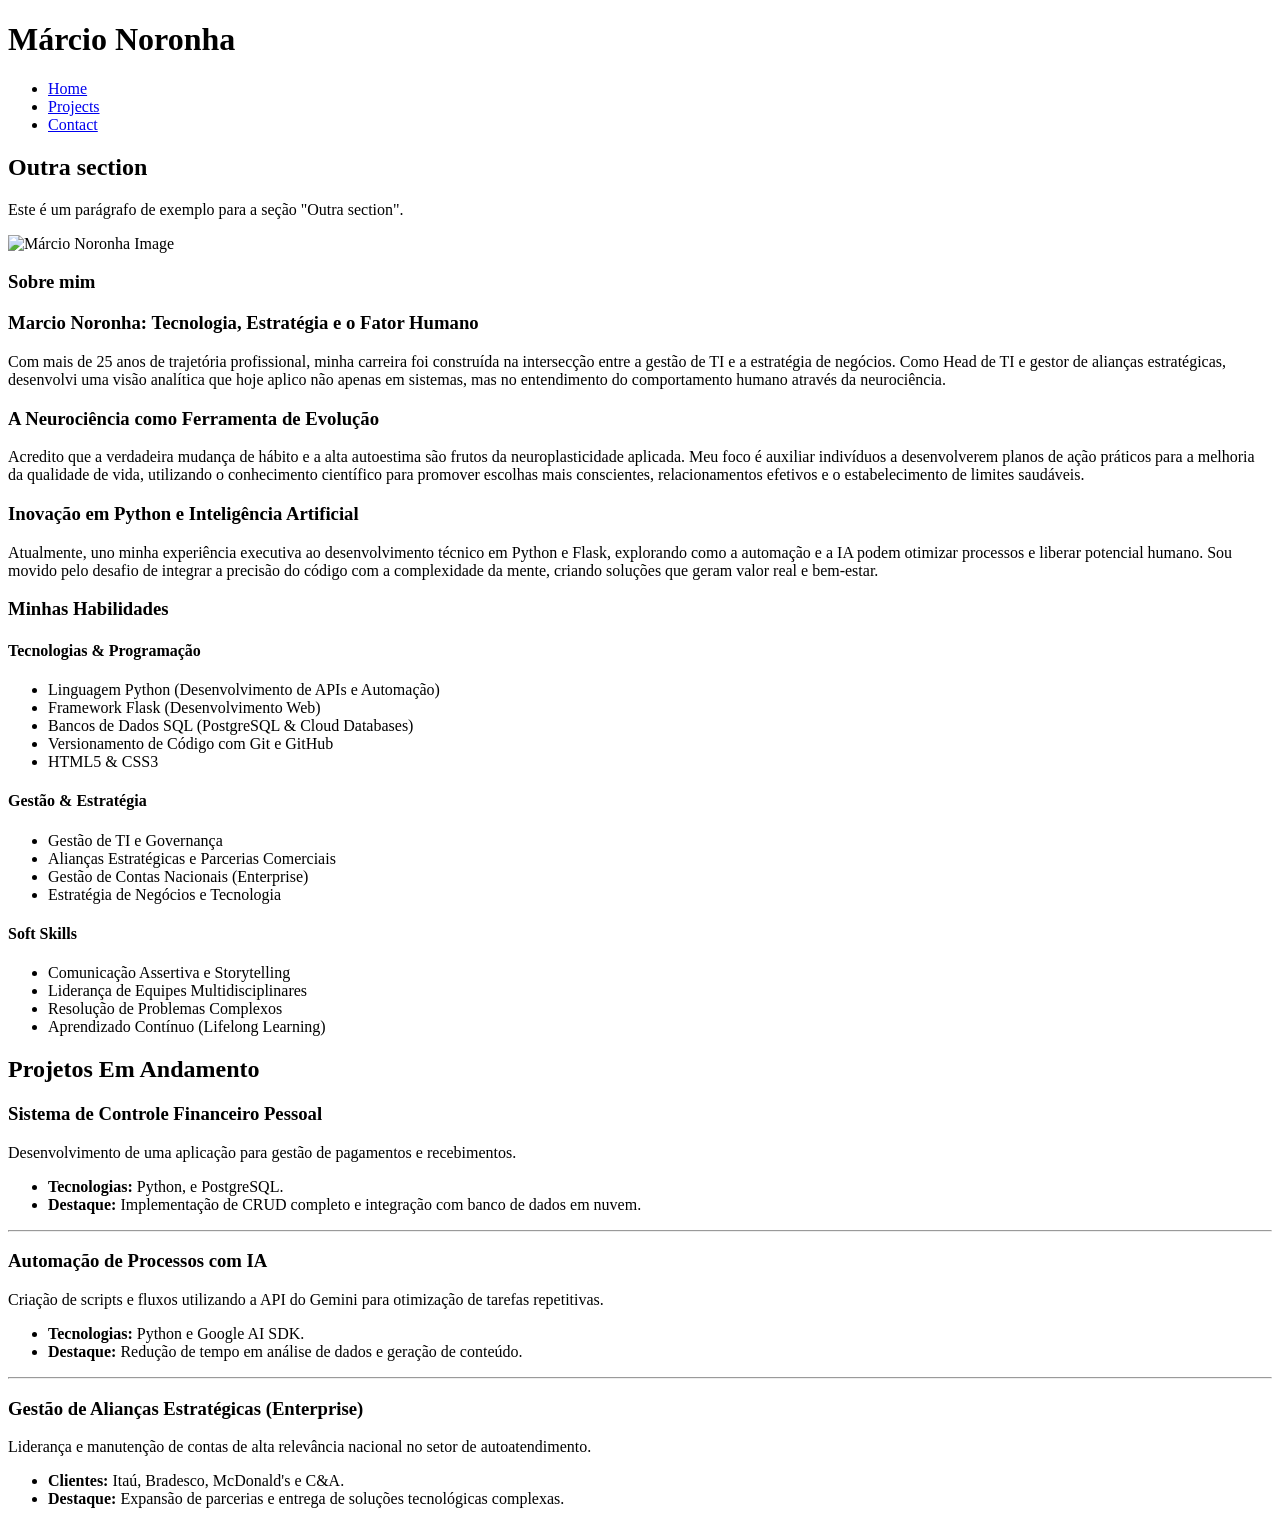
==== index.html @ 4f9aa37b "index.html" ====
<!DOCTYPE html>
<html lang="pt-br">

<head>
    <meta charset="UTF-8">
    <meta name="viewport" content="width=device-width, initial-scale=1.0">
    <title>SCTEC - Software Development</title>
</head>

<body>
    <header>
        <h1>Márcio Noronha</h1>

        <nav>
            <ul>
                <li><a href="index.html">Home</a></li>
                <li><a href="projects.html">Projects</a></li>
                <li><a href="contact.html">Contact</a></li>
            </ul>
        </nav>

        <section>
            <h2>Outra section</h2>
            <p>
                Este é um parágrafo de exemplo para a seção "Outra section".

            </p>
            <img src="https://media.licdn.com/dms/image/v2/D4D03AQHtCNetW_CwDA/profile-displayphoto-scale_200_200/B4DZxcagUIHIAY-/0/1771076980253?e=1773878400&v=beta&t=iMWS9jkhO2aXL5yXaH1ZcBvI-hkt50dtRXmTgYYBams"
                alt="Márcio Noronha Image">

            <article>
                <h3>Sobre mim</h3>
                <h3>Marcio Noronha: Tecnologia, Estratégia e o Fator Humano</h3>
                <p>
                    Com mais de 25 anos de trajetória profissional, minha carreira foi construída na intersecção entre a
                    gestão de TI e a estratégia de negócios. Como Head de TI e gestor de alianças estratégicas,
                    desenvolvi uma visão analítica que hoje aplico não apenas em sistemas, mas no entendimento do
                    comportamento humano através da neurociência.
                </p>

                <h3>A Neurociência como Ferramenta de Evolução</h3>
                <p>
                    Acredito que a verdadeira mudança de hábito e a alta autoestima são frutos da neuroplasticidade
                    aplicada. Meu foco é auxiliar indivíduos a desenvolverem planos de ação práticos para a melhoria da
                    qualidade de vida, utilizando o conhecimento científico para promover escolhas mais conscientes,
                    relacionamentos efetivos e o estabelecimento de limites saudáveis.
                </p>

                <h3>Inovação em Python e Inteligência Artificial</h3>
                <p>
                    Atualmente, uno minha experiência executiva ao desenvolvimento técnico em Python e Flask, explorando
                    como a automação e a IA podem otimizar processos e liberar potencial humano. Sou movido pelo desafio
                    de integrar a precisão do código com a complexidade da mente, criando soluções que geram valor real
                    e bem-estar.
                </p>

                <aside>
                    <h3>Minhas Habilidades</h3>

                    <h4>Tecnologias & Programação</h4>
                    <ul>
                        <li>Linguagem Python (Desenvolvimento de APIs e Automação)</li>
                        <li>Framework Flask (Desenvolvimento Web)</li>
                        <li>Bancos de Dados SQL (PostgreSQL & Cloud Databases)</li>
                        <li>Versionamento de Código com Git e GitHub</li>
                        <li>HTML5 & CSS3</li>
                    </ul>

                    <h4>Gestão & Estratégia</h4>
                    <ul>
                        <li>Gestão de TI e Governança</li>
                        <li>Alianças Estratégicas e Parcerias Comerciais</li>
                        <li>Gestão de Contas Nacionais (Enterprise)</li>
                        <li>Estratégia de Negócios e Tecnologia</li>
                    </ul>

                    <h4>Soft Skills</h4>
                    <ul>
                        <li>Comunicação Assertiva e Storytelling</li>
                        <li>Liderança de Equipes Multidisciplinares</li>
                        <li>Resolução de Problemas Complexos</li>
                        <li>Aprendizado Contínuo (Lifelong Learning)</li>
                    </ul>
                </aside>
            </article>
        </section>

        <section id="projetos">
            <h2>Projetos Em Andamento</h2>

            <article>
                <h3>Sistema de Controle Financeiro Pessoal</h3>
                <p>Desenvolvimento de uma aplicação para gestão de pagamentos e recebimentos.</p>
                <ul>
                    <li><strong>Tecnologias:</strong> Python,  e PostgreSQL.</li>
                    <li><strong>Destaque:</strong> Implementação de CRUD completo e integração com banco de dados em
                        nuvem.</li>
                </ul>
            </article>

            <hr>

            <article>
                <h3>Automação de Processos com IA</h3>
                <p>Criação de scripts e fluxos utilizando a API do Gemini para otimização de tarefas repetitivas.</p>
                <ul>
                    <li><strong>Tecnologias:</strong> Python e Google AI SDK.</li>
                    <li><strong>Destaque:</strong> Redução de tempo em análise de dados e geração de conteúdo.</li>
                </ul>
            </article>

            <hr>

            <article>
                <h3>Gestão de Alianças Estratégicas (Enterprise)</h3>
                <p>Liderança e manutenção de contas de alta relevância nacional no setor de autoatendimento.</p>
                <ul>
                    <li><strong>Clientes:</strong> Itaú, Bradesco, McDonald's e C&A.</li>
                    <li><strong>Destaque:</strong> Expansão de parcerias e entrega de soluções tecnológicas complexas.
                    </li>
                </ul>
            </article>
        </section>

    </header>
</body>

</html>
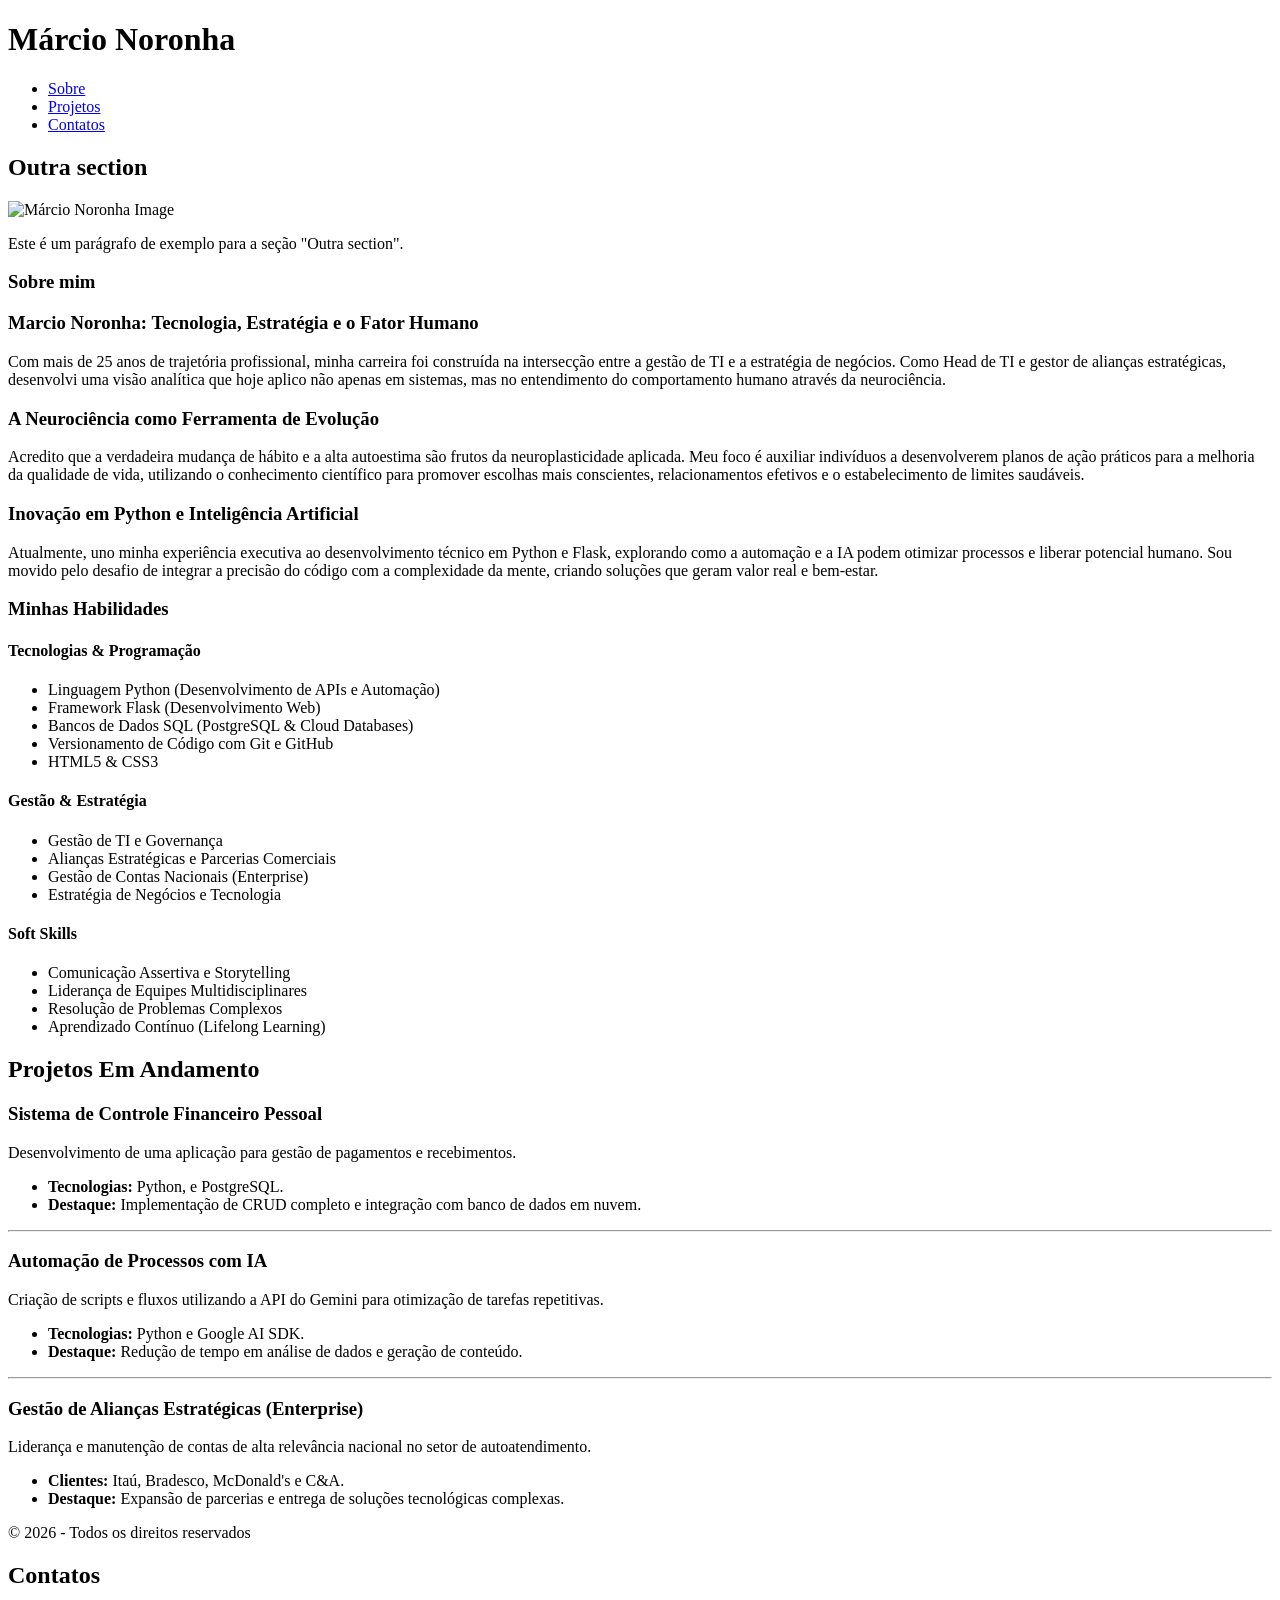
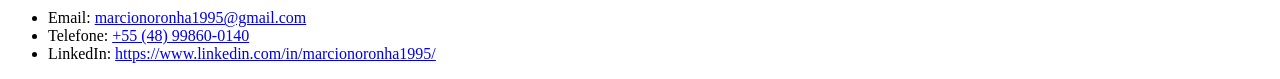
==== commit 95d9b3b2: "site" ====
--- a/index.html
+++ b/index.html
@@ -13,22 +13,23 @@
 
         <nav>
             <ul>
-                <li><a href="index.html">Home</a></li>
-                <li><a href="projects.html">Projects</a></li>
-                <li><a href="contact.html">Contact</a></li>
+                <li><a href="#sobre">Sobre</a></li>
+                <li><a href="#projetos">Projetos</a></li>
+                <li><a href="#contato">Contatos</a></li>
             </ul>
         </nav>
 
         <section>
             <h2>Outra section</h2>
-            <p>
+
+            <img src="https://media.licdn.com/dms/image/v2/D4D03AQHtCNetW_CwDA/profile-displayphoto-scale_200_200/B4DZxcagUIHIAY-/0/1771076980253?e=1773878400&v=beta&t=iMWS9jkhO2aXL5yXaH1ZcBvI-hkt50dtRXmTgYYBams"
+                alt="Márcio Noronha Image">
+                            <p>
                 Este é um parágrafo de exemplo para a seção "Outra section".
 
             </p>
-            <img src="https://media.licdn.com/dms/image/v2/D4D03AQHtCNetW_CwDA/profile-displayphoto-scale_200_200/B4DZxcagUIHIAY-/0/1771076980253?e=1773878400&v=beta&t=iMWS9jkhO2aXL5yXaH1ZcBvI-hkt50dtRXmTgYYBams"
-                alt="Márcio Noronha Image">
 
-            <article>
+            <article id="sobre">
                 <h3>Sobre mim</h3>
                 <h3>Marcio Noronha: Tecnologia, Estratégia e o Fator Humano</h3>
                 <p>
@@ -122,6 +123,22 @@
             </article>
         </section>
 
+
+        <footer id="contato">
+            <p>&copy; 2026 - Todos os direitos reservados</p>
+
+            <h2>Contatos</h2>
+            <ul>
+                <li>Email: <a href="mailto:marcionoronha1995@gmail.com">marcionoronha1995@gmail.com</a></li>
+                <li>Telefone: <a href="tel:+5548998600140">+55 (48)     99860-0140</a></li>
+                <li>LinkedIn: <a href="https://www.linkedin.com/in/marcionoronha1995">https://www.linkedin.com/in/marcionoronha1995/</a></li>
+            </ul>
+
+
+
+
+        </footer>
+
     </header>
 </body>
 
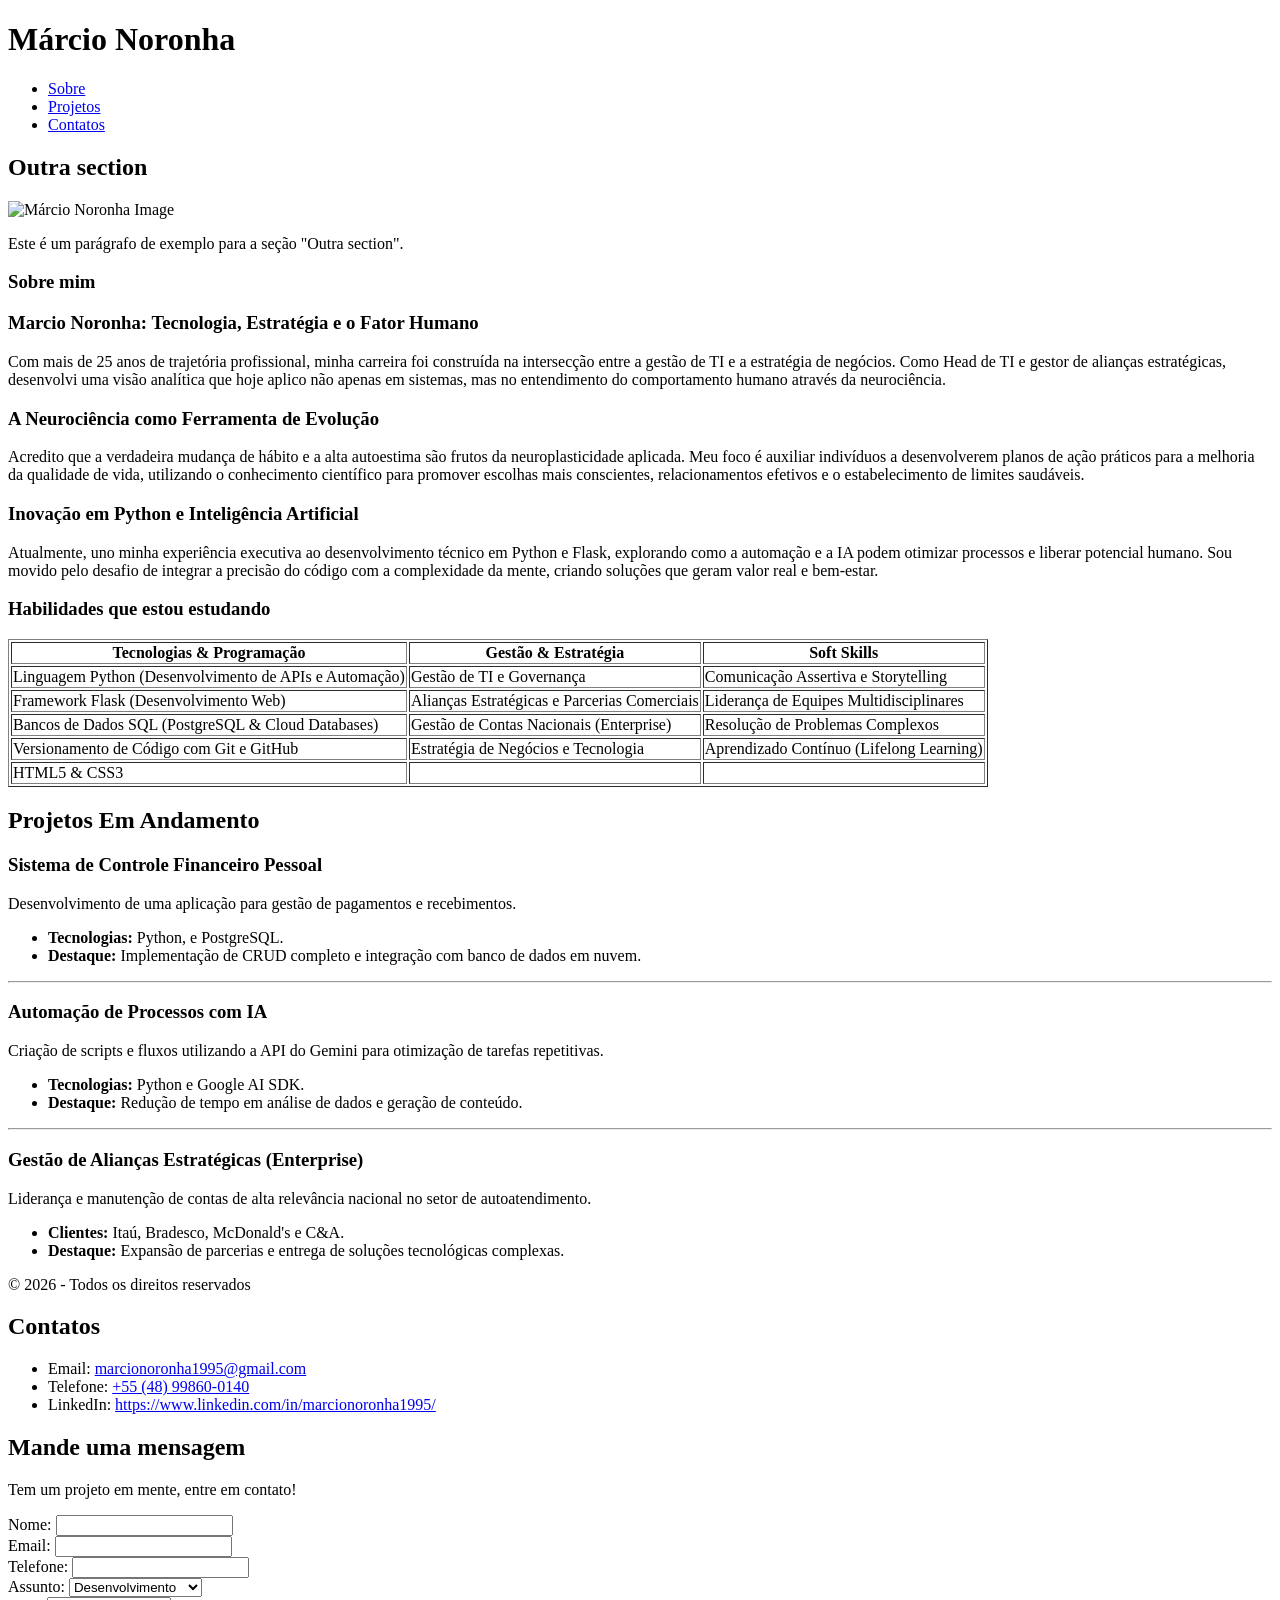
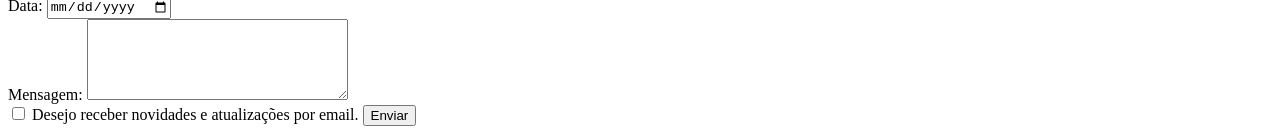
==== commit aaa59bd2: "alteracoes" ====
--- a/index.html
+++ b/index.html
@@ -24,7 +24,7 @@
 
             <img src="https://media.licdn.com/dms/image/v2/D4D03AQHtCNetW_CwDA/profile-displayphoto-scale_200_200/B4DZxcagUIHIAY-/0/1771076980253?e=1773878400&v=beta&t=iMWS9jkhO2aXL5yXaH1ZcBvI-hkt50dtRXmTgYYBams"
                 alt="Márcio Noronha Image">
-                            <p>
+            <p>
                 Este é um parágrafo de exemplo para a seção "Outra section".
 
             </p>
@@ -56,32 +56,44 @@
                 </p>
 
                 <aside>
-                    <h3>Minhas Habilidades</h3>
-
-                    <h4>Tecnologias & Programação</h4>
-                    <ul>
-                        <li>Linguagem Python (Desenvolvimento de APIs e Automação)</li>
-                        <li>Framework Flask (Desenvolvimento Web)</li>
-                        <li>Bancos de Dados SQL (PostgreSQL & Cloud Databases)</li>
-                        <li>Versionamento de Código com Git e GitHub</li>
-                        <li>HTML5 & CSS3</li>
-                    </ul>
-
-                    <h4>Gestão & Estratégia</h4>
-                    <ul>
-                        <li>Gestão de TI e Governança</li>
-                        <li>Alianças Estratégicas e Parcerias Comerciais</li>
-                        <li>Gestão de Contas Nacionais (Enterprise)</li>
-                        <li>Estratégia de Negócios e Tecnologia</li>
-                    </ul>
-
-                    <h4>Soft Skills</h4>
-                    <ul>
-                        <li>Comunicação Assertiva e Storytelling</li>
-                        <li>Liderança de Equipes Multidisciplinares</li>
-                        <li>Resolução de Problemas Complexos</li>
-                        <li>Aprendizado Contínuo (Lifelong Learning)</li>
-                    </ul>
+                    <h3>Habilidades que estou estudando</h3>
+
+                    <table border="1">
+                        <thead>
+                            <tr>
+                                <th>Tecnologias & Programação</th>
+                                <th>Gestão & Estratégia</th>
+                                <th>Soft Skills</th>
+                            </tr>
+                        </thead>
+                        <tbody>
+                            <tr>
+                                <td>Linguagem Python (Desenvolvimento de APIs e Automação)</td>
+                                <td>Gestão de TI e Governança</td>
+                                <td>Comunicação Assertiva e Storytelling</td>
+                            </tr>
+                            <tr>
+                                <td>Framework Flask (Desenvolvimento Web)</td>
+                                <td>Alianças Estratégicas e Parcerias Comerciais</td>
+                                <td>Liderança de Equipes Multidisciplinares</td>
+                            </tr>
+                            <tr>
+                                <td>Bancos de Dados SQL (PostgreSQL & Cloud Databases)</td>
+                                <td>Gestão de Contas Nacionais (Enterprise)</td>
+                                <td>Resolução de Problemas Complexos</td>
+                            </tr>
+                            <tr>
+                                <td>Versionamento de Código com Git e GitHub</td>
+                                <td>Estratégia de Negócios e Tecnologia</td>
+                                <td>Aprendizado Contínuo (Lifelong Learning)</td>
+                            </tr>
+                            <tr>
+                                <td>HTML5 & CSS3</td>
+                                <td></td>
+                                <td></td>
+                            </tr>
+                        </tbody>
+                    </table>
                 </aside>
             </article>
         </section>
@@ -93,7 +105,7 @@
                 <h3>Sistema de Controle Financeiro Pessoal</h3>
                 <p>Desenvolvimento de uma aplicação para gestão de pagamentos e recebimentos.</p>
                 <ul>
-                    <li><strong>Tecnologias:</strong> Python,  e PostgreSQL.</li>
+                    <li><strong>Tecnologias:</strong> Python, e PostgreSQL.</li>
                     <li><strong>Destaque:</strong> Implementação de CRUD completo e integração com banco de dados em
                         nuvem.</li>
                 </ul>
@@ -128,13 +140,61 @@
             <p>&copy; 2026 - Todos os direitos reservados</p>
 
             <h2>Contatos</h2>
+
+
+
             <ul>
                 <li>Email: <a href="mailto:marcionoronha1995@gmail.com">marcionoronha1995@gmail.com</a></li>
-                <li>Telefone: <a href="tel:+5548998600140">+55 (48)     99860-0140</a></li>
-                <li>LinkedIn: <a href="https://www.linkedin.com/in/marcionoronha1995">https://www.linkedin.com/in/marcionoronha1995/</a></li>
+                <li>Telefone: <a href="tel:+5548998600140">+55 (48) 99860-0140</a></li>
+                <li>LinkedIn: <a
+                        href="https://www.linkedin.com/in/marcionoronha1995">https://www.linkedin.com/in/marcionoronha1995/</a>
+                </li>
             </ul>
 
-
+            <h2>Mande uma mensagem</h2>
+<p>Tem um projeto em mente, entre em contato!</p>
+
+            <form action="#" method="post">
+                <div>
+
+                </div>
+                <div>
+                    <label for="nome">Nome:</label>
+                    <input type="text" id="nome" name="user_name" required>
+                </div>
+                <div>
+                    <label for="email">Email:</label>
+                    <input type="email" id="email" name="user_email" required>
+                </div>
+                <div>
+                    <label for="telefone">Telefone:</label>
+                    <input type="tel" id="telefone" name="user_phone">
+                </div>
+                <div>
+                    <label for="assunto">Assunto:</label>
+                    <select id="assunto" name="assunto">
+                        <option value="desenvolvimento">Desenvolvimento</option>
+                        <option value="duvida_tecnica">Dúvida Técnica</option>
+                        <option value="orcamento">Orçamento</option>
+                        <option value="retornar_contato">Retornar o contato</option>
+                    </select>
+                </div>
+                <div>
+                    <label for="data">Data:</label>
+                    <input type="date" id="data" name="data">
+                </div>
+                <div>
+                    <label for="mensagem">Mensagem:</label>
+                    <textarea id="mensagem" name="user_message" cols="30" rows="5" required></textarea>
+                </div>
+
+                <input type="checkbox" name="inscricao" id="inscricao">
+                <label for="inscricao">Desejo receber novidades e atualizações por email.</label>
+
+                <button type="submit">Enviar</button>
+                
+
+            </form>
 
 
         </footer>
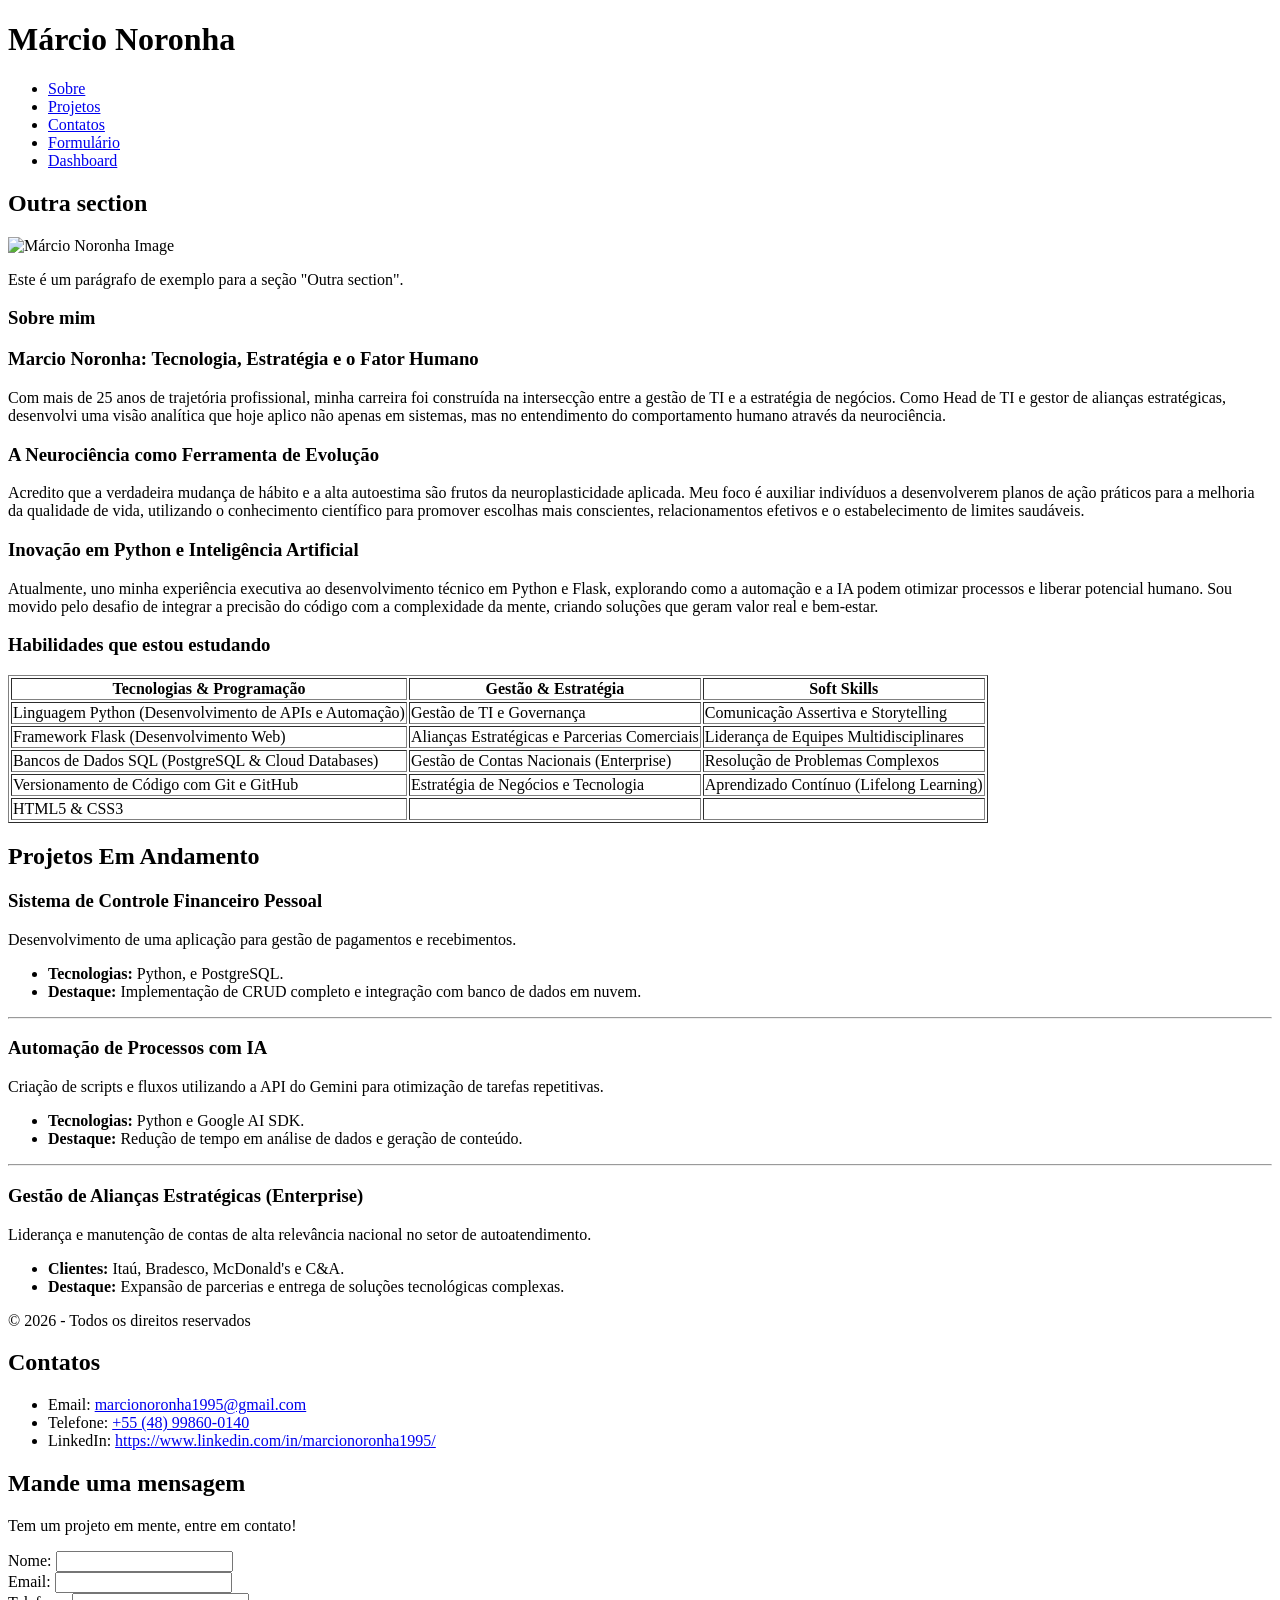
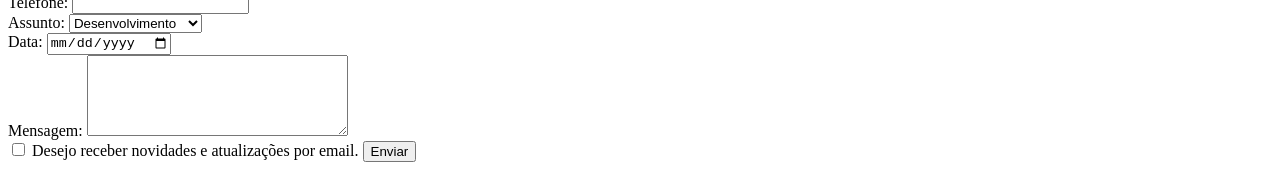
==== commit e506b4d7: "página formulário criada" ====
--- a/index.html
+++ b/index.html
@@ -16,6 +16,8 @@
                 <li><a href="#sobre">Sobre</a></li>
                 <li><a href="#projetos">Projetos</a></li>
                 <li><a href="#contato">Contatos</a></li>
+                <li><a href="formulario_geral.html">Formulário</a></li>
+                <li><a href="dashboard.html">Dashboard</a></li>
             </ul>
         </nav>
 
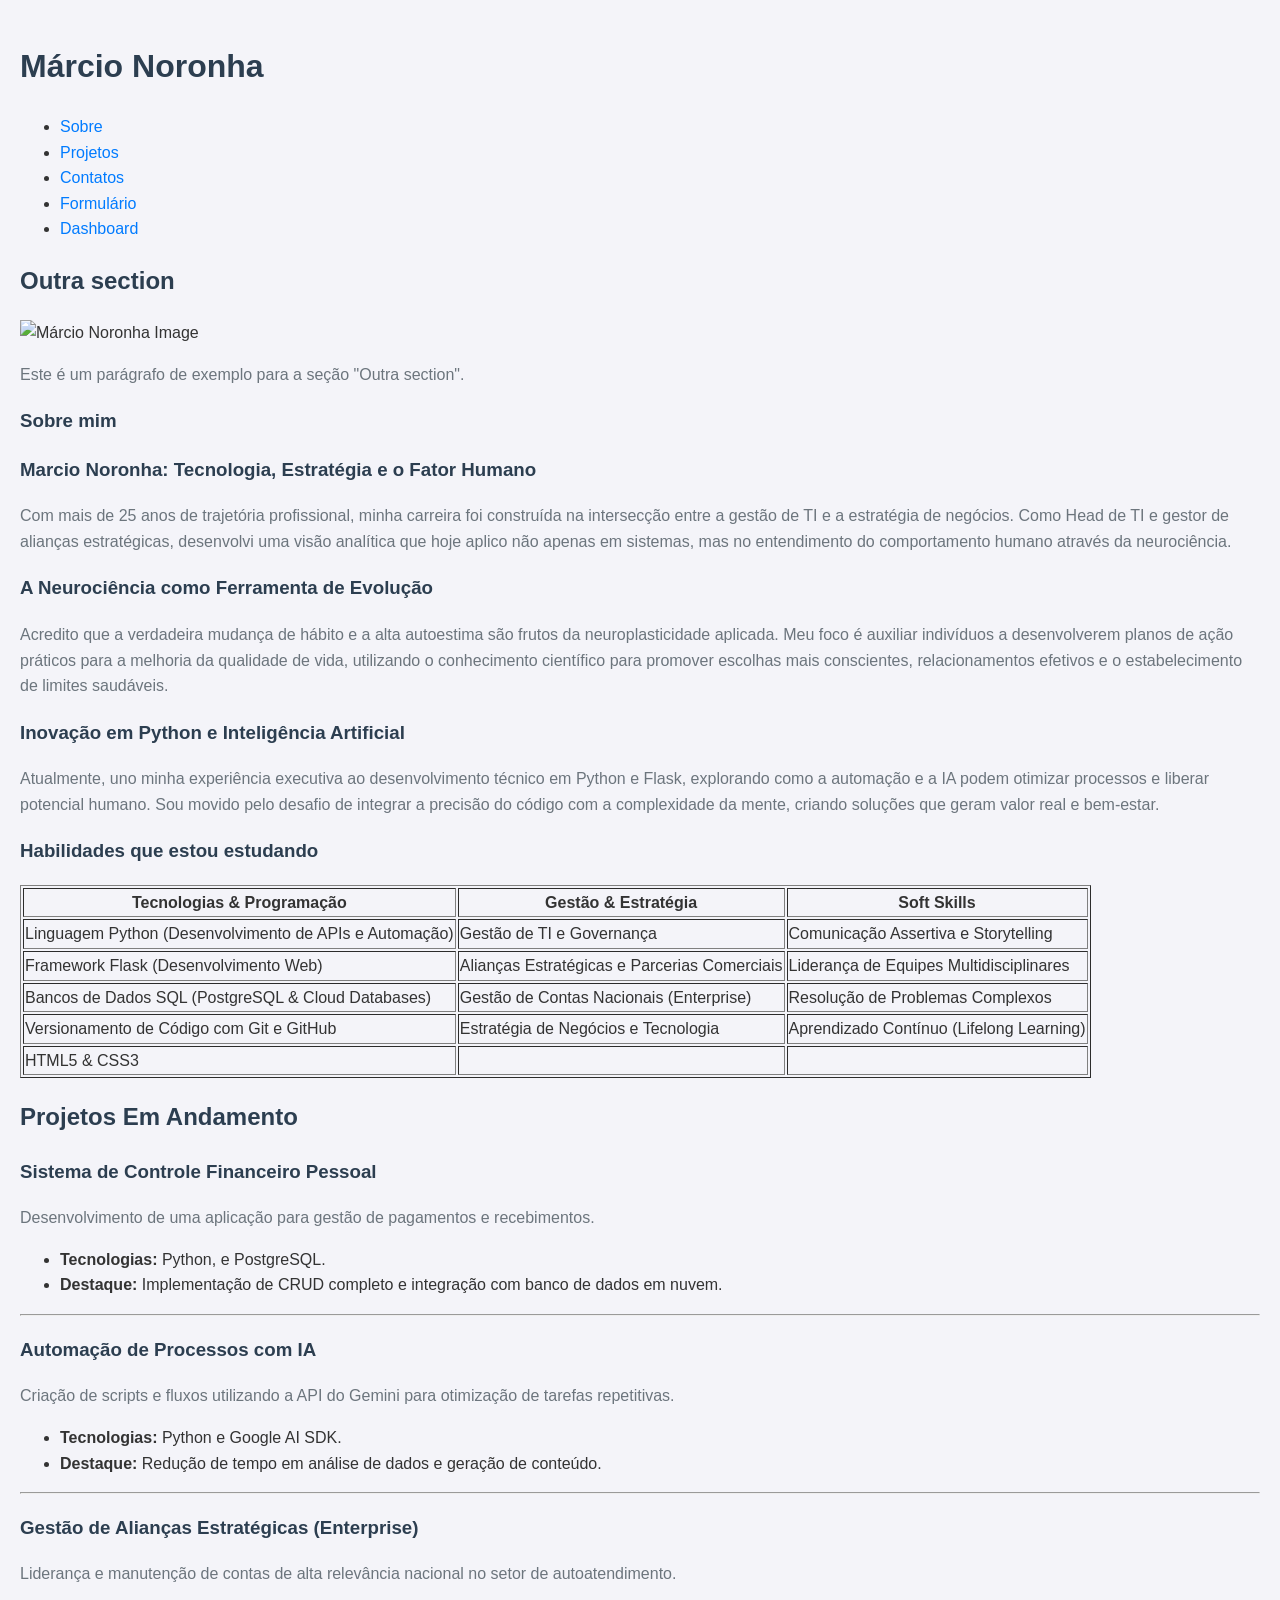
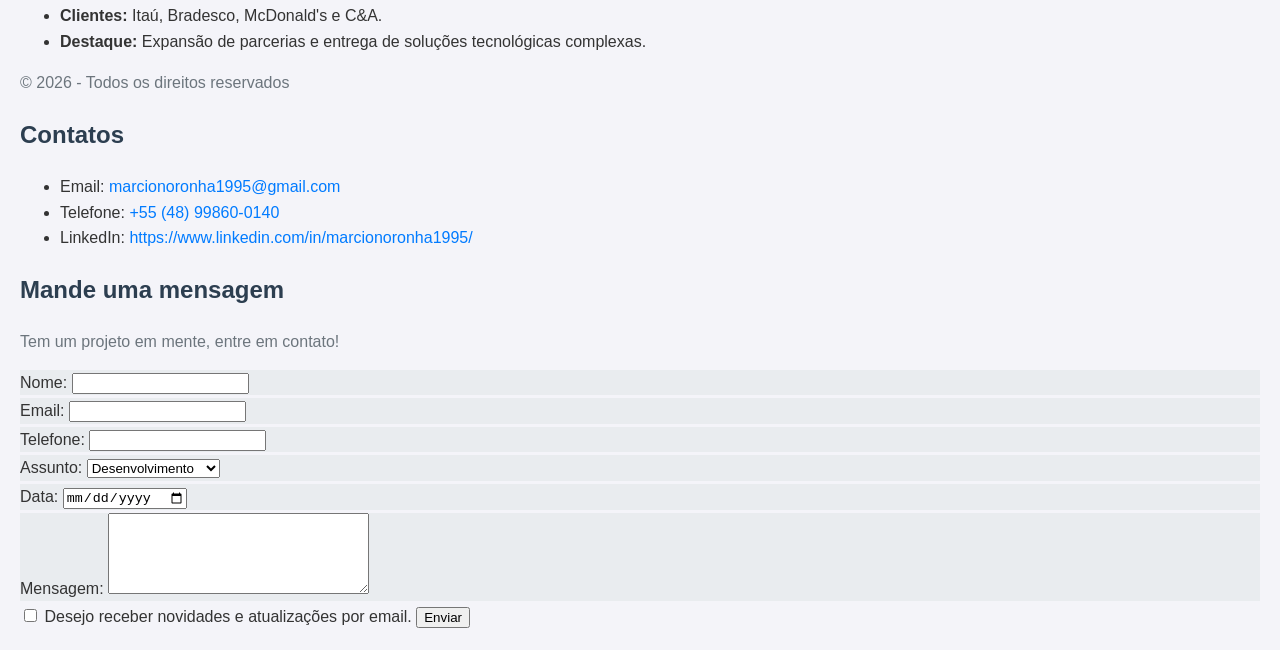
==== commit dce9d6c9: "css" ====
--- a/index.html
+++ b/index.html
@@ -5,6 +5,7 @@
     <meta charset="UTF-8">
     <meta name="viewport" content="width=device-width, initial-scale=1.0">
     <title>SCTEC - Software Development</title>
+    <link rel="stylesheet" href="style.css">
 </head>
 
 <body>
--- a/style.css
+++ b/style.css
@@ -0,0 +1,33 @@
+body {
+    font-family: 'Segoe UI', Tahoma, Geneva, Verdana, sans-serif;
+    background-color: #f4f4f9;
+    color: #333;
+    line-height: 1.6;
+    margin: 0;
+    padding: 20px;
+}
+
+h1,
+h2,
+h3 {
+    color: #2c3e50;
+}
+
+p {
+    margin-bottom: 15px;
+    font-size: 16px;
+    line-height: 1.6;
+    color: #6c757d;
+}
+
+a {
+    color: #007bff;
+    text-decoration: none;
+}
+
+div {
+    margin-bottom: 3px;
+    padding: 0%;
+    background-color: #e9ecef;
+    border-radius: 0%;
+}
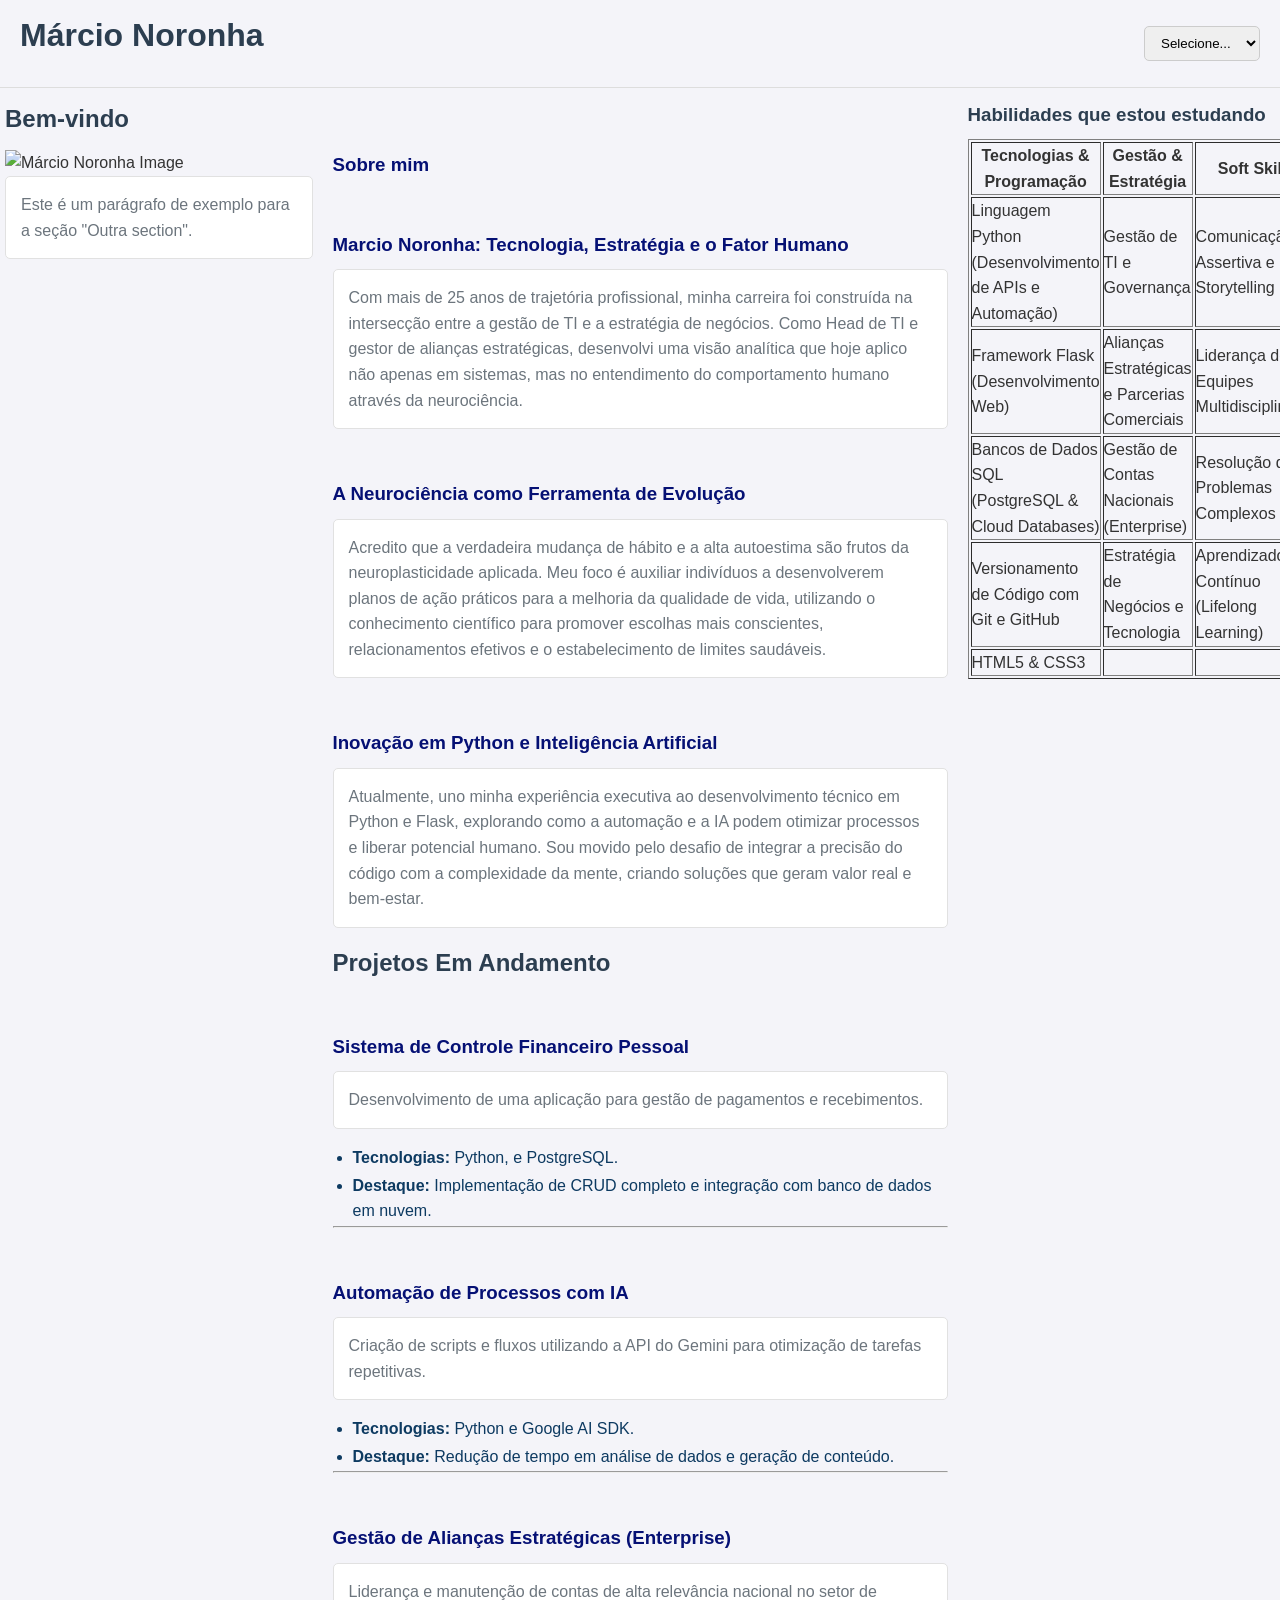
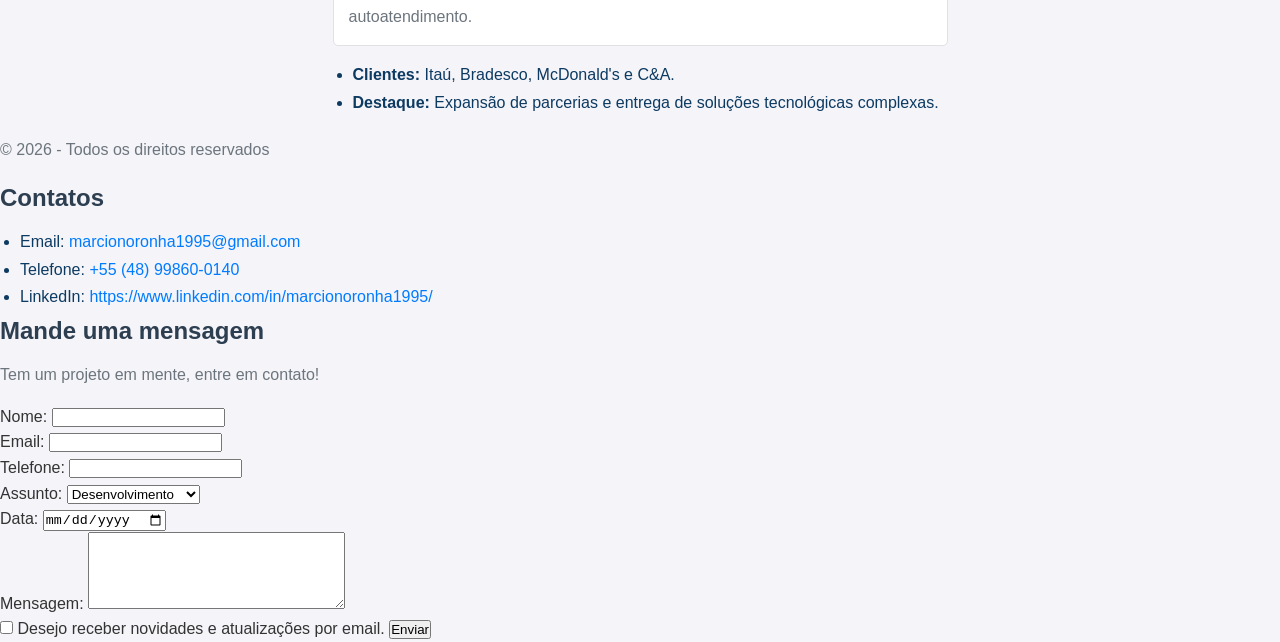
==== commit 7d90811e: "Meus primeiros arquivos do curso" ====
--- a/index.html
+++ b/index.html
@@ -13,153 +13,131 @@
         <h1>Márcio Noronha</h1>
 
         <nav>
-            <ul>
-                <li><a href="#sobre">Sobre</a></li>
-                <li><a href="#projetos">Projetos</a></li>
-                <li><a href="#contato">Contatos</a></li>
-                <li><a href="formulario_geral.html">Formulário</a></li>
-                <li><a href="dashboard.html">Dashboard</a></li>
-            </ul>
+            <label for="menu-navegacao">Navegação Rápida</label>
+            <select id="menu-navegacao" onchange="if (this.value) window.location.href=this.value;">
+                <option value="">Selecione...</option>
+                <option value="#sobre">Sobre</option>
+                <option value="#projetos">Projetos</option>
+                <option value="#contato">Contatos</option>
+                <option value="formulario_geral.html">Formulário</option>
+                <option value="dashboard.html">Dashboard</option>
+            </select>
         </nav>
+    </header>
 
-        <section>
-            <h2>Outra section</h2>
-
+    <main>
+        <!-- Coluna da Esquerda -->
+        <div id="coluna-esquerda" class="column left-column">
+            <h2>Bem-vindo</h2>
             <img src="https://media.licdn.com/dms/image/v2/D4D03AQHtCNetW_CwDA/profile-displayphoto-scale_200_200/B4DZxcagUIHIAY-/0/1771076980253?e=1773878400&v=beta&t=iMWS9jkhO2aXL5yXaH1ZcBvI-hkt50dtRXmTgYYBams"
                 alt="Márcio Noronha Image">
-            <p>
-                Este é um parágrafo de exemplo para a seção "Outra section".
+            <p>Este é um parágrafo de exemplo para a seção "Outra section".</p>
+        </div>
 
-            </p>
-
+        <!-- Conteúdo Principal (Centro) -->
+        <div id="conteudo-central" class="column main-content">
             <article id="sobre">
                 <h3>Sobre mim</h3>
                 <h3>Marcio Noronha: Tecnologia, Estratégia e o Fator Humano</h3>
-                <p>
-                    Com mais de 25 anos de trajetória profissional, minha carreira foi construída na intersecção entre a
-                    gestão de TI e a estratégia de negócios. Como Head de TI e gestor de alianças estratégicas,
-                    desenvolvi uma visão analítica que hoje aplico não apenas em sistemas, mas no entendimento do
-                    comportamento humano através da neurociência.
-                </p>
+                <p class="bloco_texto">Com mais de 25 anos de trajetória profissional, minha carreira foi construída na intersecção entre a gestão de TI e a estratégia de negócios. Como Head de TI e gestor de alianças estratégicas, desenvolvi uma visão analítica que hoje aplico não apenas em sistemas, mas no entendimento do comportamento humano através da neurociência.</p>
 
                 <h3>A Neurociência como Ferramenta de Evolução</h3>
-                <p>
-                    Acredito que a verdadeira mudança de hábito e a alta autoestima são frutos da neuroplasticidade
-                    aplicada. Meu foco é auxiliar indivíduos a desenvolverem planos de ação práticos para a melhoria da
-                    qualidade de vida, utilizando o conhecimento científico para promover escolhas mais conscientes,
-                    relacionamentos efetivos e o estabelecimento de limites saudáveis.
-                </p>
+                <p class="bloco_texto">Acredito que a verdadeira mudança de hábito e a alta autoestima são frutos da neuroplasticidade aplicada. Meu foco é auxiliar indivíduos a desenvolverem planos de ação práticos para a melhoria da qualidade de vida, utilizando o conhecimento científico para promover escolhas mais conscientes, relacionamentos efetivos e o estabelecimento de limites saudáveis.</p>
 
                 <h3>Inovação em Python e Inteligência Artificial</h3>
-                <p>
-                    Atualmente, uno minha experiência executiva ao desenvolvimento técnico em Python e Flask, explorando
-                    como a automação e a IA podem otimizar processos e liberar potencial humano. Sou movido pelo desafio
-                    de integrar a precisão do código com a complexidade da mente, criando soluções que geram valor real
-                    e bem-estar.
-                </p>
+                <p class="bloco_texto">Atualmente, uno minha experiência executiva ao desenvolvimento técnico em Python e Flask, explorando como a automação e a IA podem otimizar processos e liberar potencial humano. Sou movido pelo desafio de integrar a precisão do código com a complexidade da mente, criando soluções que geram valor real e bem-estar.</p>
+            </article>
+            <section id="projetos">
+                <h2>Projetos Em Andamento</h2>
+                <article>
+                    <h3>Sistema de Controle Financeiro Pessoal</h3>
+                    <p>Desenvolvimento de uma aplicação para gestão de pagamentos e recebimentos.</p>
+                    <ul>
+                        <li><strong>Tecnologias:</strong> Python, e PostgreSQL.</li>
+                        <li><strong>Destaque:</strong> Implementação de CRUD completo e integração com banco de dados em nuvem.</li>
+                    </ul>
+                </article>
+                <hr>
+                <article>
+                    <h3>Automação de Processos com IA</h3>
+                    <p>Criação de scripts e fluxos utilizando a API do Gemini para otimização de tarefas repetitivas.</p>
+                    <ul>
+                        <li><strong>Tecnologias:</strong> Python e Google AI SDK.</li>
+                        <li><strong>Destaque:</strong> Redução de tempo em análise de dados e geração de conteúdo.</li>
+                    </ul>
+                </article>
+                <hr>
+                <article>
+                    <h3>Gestão de Alianças Estratégicas (Enterprise)</h3>
+                    <p>Liderança e manutenção de contas de alta relevância nacional no setor de autoatendimento.</p>
+                    <ul>
+                        <li><strong>Clientes:</strong> Itaú, Bradesco, McDonald's e C&A.</li>
+                        <li><strong>Destaque:</strong> Expansão de parcerias e entrega de soluções tecnológicas complexas.</li>
+                    </ul>
+                </article>
+            </section>
+        </div>
 
-                <aside>
-                    <h3>Habilidades que estou estudando</h3>
-
-                    <table border="1">
-                        <thead>
-                            <tr>
-                                <th>Tecnologias & Programação</th>
-                                <th>Gestão & Estratégia</th>
-                                <th>Soft Skills</th>
-                            </tr>
-                        </thead>
-                        <tbody>
-                            <tr>
-                                <td>Linguagem Python (Desenvolvimento de APIs e Automação)</td>
-                                <td>Gestão de TI e Governança</td>
-                                <td>Comunicação Assertiva e Storytelling</td>
-                            </tr>
-                            <tr>
-                                <td>Framework Flask (Desenvolvimento Web)</td>
-                                <td>Alianças Estratégicas e Parcerias Comerciais</td>
-                                <td>Liderança de Equipes Multidisciplinares</td>
-                            </tr>
-                            <tr>
-                                <td>Bancos de Dados SQL (PostgreSQL & Cloud Databases)</td>
-                                <td>Gestão de Contas Nacionais (Enterprise)</td>
-                                <td>Resolução de Problemas Complexos</td>
-                            </tr>
-                            <tr>
-                                <td>Versionamento de Código com Git e GitHub</td>
-                                <td>Estratégia de Negócios e Tecnologia</td>
-                                <td>Aprendizado Contínuo (Lifelong Learning)</td>
-                            </tr>
-                            <tr>
-                                <td>HTML5 & CSS3</td>
-                                <td></td>
-                                <td></td>
-                            </tr>
-                        </tbody>
-                    </table>
-                </aside>
-            </article>
-        </section>
-
-        <section id="projetos">
-            <h2>Projetos Em Andamento</h2>
-
-            <article>
-                <h3>Sistema de Controle Financeiro Pessoal</h3>
-                <p>Desenvolvimento de uma aplicação para gestão de pagamentos e recebimentos.</p>
-                <ul>
-                    <li><strong>Tecnologias:</strong> Python, e PostgreSQL.</li>
-                    <li><strong>Destaque:</strong> Implementação de CRUD completo e integração com banco de dados em
-                        nuvem.</li>
-                </ul>
-            </article>
-
-            <hr>
-
-            <article>
-                <h3>Automação de Processos com IA</h3>
-                <p>Criação de scripts e fluxos utilizando a API do Gemini para otimização de tarefas repetitivas.</p>
-                <ul>
-                    <li><strong>Tecnologias:</strong> Python e Google AI SDK.</li>
-                    <li><strong>Destaque:</strong> Redução de tempo em análise de dados e geração de conteúdo.</li>
-                </ul>
-            </article>
-
-            <hr>
-
-            <article>
-                <h3>Gestão de Alianças Estratégicas (Enterprise)</h3>
-                <p>Liderança e manutenção de contas de alta relevância nacional no setor de autoatendimento.</p>
-                <ul>
-                    <li><strong>Clientes:</strong> Itaú, Bradesco, McDonald's e C&A.</li>
-                    <li><strong>Destaque:</strong> Expansão de parcerias e entrega de soluções tecnológicas complexas.
-                    </li>
-                </ul>
-            </article>
-        </section>
+        <!-- Coluna da Direita -->
+        <div id="coluna-direita" class="column right-column">
+            <h3>Habilidades que estou estudando</h3>
+            <table border="1">
+                <thead>
+                    <tr>
+                        <th>Tecnologias & Programação</th>
+                        <th>Gestão & Estratégia</th>
+                        <th>Soft Skills</th>
+                    </tr>
+                </thead>
+                <tbody>
+                    <tr>
+                        <td>Linguagem Python (Desenvolvimento de APIs e Automação)</td>
+                        <td>Gestão de TI e Governança</td>
+                        <td>Comunicação Assertiva e Storytelling</td>
+                    </tr>
+                    <tr>
+                        <td>Framework Flask (Desenvolvimento Web)</td>
+                        <td>Alianças Estratégicas e Parcerias Comerciais</td>
+                        <td>Liderança de Equipes Multidisciplinares</td>
+                    </tr>
+                    <tr>
+                        <td>Bancos de Dados SQL (PostgreSQL & Cloud Databases)</td>
+                        <td>Gestão de Contas Nacionais (Enterprise)</td>
+                        <td>Resolução de Problemas Complexos</td>
+                    </tr>
+                    <tr>
+                        <td>Versionamento de Código com Git e GitHub</td>
+                        <td>Estratégia de Negócios e Tecnologia</td>
+                        <td>Aprendizado Contínuo (Lifelong Learning)</td>
+                    </tr>
+                    <tr>
+                        <td>HTML5 & CSS3</td>
+                        <td></td>
+                        <td></td>
+                    </tr>
+                </tbody>
+            </table>
+        </div>
+    </main>
 
 
-        <footer id="contato">
+    <footer id="contato">
+        <div id="informacoes-contato">
             <p>&copy; 2026 - Todos os direitos reservados</p>
-
             <h2>Contatos</h2>
-
-
-
             <ul>
                 <li>Email: <a href="mailto:marcionoronha1995@gmail.com">marcionoronha1995@gmail.com</a></li>
                 <li>Telefone: <a href="tel:+5548998600140">+55 (48) 99860-0140</a></li>
                 <li>LinkedIn: <a
-                        href="https://www.linkedin.com/in/marcionoronha1995">https://www.linkedin.com/in/marcionoronha1995/</a>
+                        href="https://www.linkedin.com/in/marcionoronha1995/">https://www.linkedin.com/in/marcionoronha1995/</a>
                 </li>
             </ul>
-
+        </div>
+        <div id="formulario-contato">
             <h2>Mande uma mensagem</h2>
-<p>Tem um projeto em mente, entre em contato!</p>
-
+            <p>Tem um projeto em mente, entre em contato!</p>
             <form action="#" method="post">
                 <div>
-
                 </div>
                 <div>
                     <label for="nome">Nome:</label>
@@ -190,19 +168,12 @@
                     <label for="mensagem">Mensagem:</label>
                     <textarea id="mensagem" name="user_message" cols="30" rows="5" required></textarea>
                 </div>
-
                 <input type="checkbox" name="inscricao" id="inscricao">
                 <label for="inscricao">Desejo receber novidades e atualizações por email.</label>
-
                 <button type="submit">Enviar</button>
-                
-
             </form>
-
-
-        </footer>
-
-    </header>
+        </div>
+    </footer>
 </body>
 
 </html>
--- a/style.css
+++ b/style.css
@@ -1,23 +1,84 @@
+* {
+    box-sizing: border-box;
+    margin: 0;
+    padding: 0;
+}
+
 body {
     font-family: 'Segoe UI', Tahoma, Geneva, Verdana, sans-serif;
     background-color: #f4f4f9;
     color: #333;
     line-height: 1.6;
-    margin: 0;
-    padding: 20px;
+    margin: 0; /* O espaçamento lateral será controlado pelo padding dos filhos */
+    /* Adiciona um espaçamento no topo do corpo da página para não ficar atrás do cabeçalho fixo */
+    padding-top: 80px;
+    font-size: clamp(14px, 1.5vw, 16px); /* Fonte responsiva: mínimo 14px, máximo 16px */
+}
+
+header {
+    position: fixed; /* Fixa o cabeçalho no topo da tela */
+    top: 0;
+    left: 0;
+    width: 100%;
+    background-color: #f4f4f9; /* Garante que o fundo não seja transparente */
+    z-index: 1000; /* Garante que o cabeçalho fique sobre o outro conteúdo */
+    border-bottom: 1px solid #ddd;
+    padding: 10px 20px;
+    display: flex;
+    justify-content: space-between;
+    align-items: center;
+    gap: 20px;
+}
+
+main {
+    display: flex;
+    gap: 20px;
+    padding: 20px 5px; /* Define espaçamento vertical de 20px e lateral de 5px */
 }
 
 h1,
 h2,
 h3 {
     color: #2c3e50;
+    margin-bottom: 0.5em;
 }
 
-p {
-    margin-bottom: 15px;
-    font-size: 16px;
-    line-height: 1.6;
+/* Definição das colunas do layout */
+.main-content {
+    flex: 2; /* Coluna central mais larga */
+    min-width: 0; /* Evita que o conteúdo vaze */
+}
+
+.left-column,
+.right-column {
+    flex: 1; /* Colunas laterais com metade da largura da central */
+    min-width: 0;
+}
+
+p { /* Estilos gerais para todos os parágrafos */
     color: #6c757d;
+    margin-bottom: 1em;
+}
+
+/* Estilo unificado para parágrafos que funcionam como caixas de conteúdo */
+main p {
+    background-color: #fff;
+    border: 1px solid #e1e1e1;
+    padding: 15px;
+    border-radius: 5px;
+}
+
+/* Container para os cartões que ficarão em colunas */
+.card-container {
+    display: flex;
+    flex-wrap: wrap;
+    gap: 15px;
+}
+
+/* Estilo específico para os cartões em colunas (.box) - usado no Dashboard */
+.box {
+    flex: 1 1 calc(50% - 8px); /* Define que o parágrafo ocupe metade do espaço */
+    margin: 0; /* O gap do .card-container cuida do espaçamento */
 }
 
 a {
@@ -25,9 +86,52 @@
     text-decoration: none;
 }
 
-div {
-    margin-bottom: 3px;
-    padding: 0%;
-    background-color: #e9ecef;
-    border-radius: 0%;
+a:hover {
+    text-decoration: underline;
+}
+
+nav label {
+    /* Esconde o label visualmente, mas o mantém para acessibilidade */
+    position: absolute;
+    width: 1px;
+    height: 1px;
+    padding: 0;
+    margin: -1px;
+    overflow: hidden;
+    clip: rect(0, 0, 0, 0);
+    border: 0;
+}
+
+nav select {
+    padding: 8px 12px;
+    border-radius: 5px;
+    border: 1px solid #ccc;
+    cursor: pointer;
+}
+
+ul li {
+    margin-bottom: 2px;
+    color: rgb(13, 58, 97);
+    /* O reset '*' removeu o espaçamento da lista. Adicionamos de volta para os marcadores aparecerem. */
+    margin-left: 20px;
+}
+
+article > h3 {
+    margin-top: 50px;
+    color: #051074;
+}
+
+/* Media Query para responsividade do layout principal em tablets e dispositivos menores */
+@media (max-width: 1024px) {
+    main {
+        flex-direction: column;
+    }
+}
+
+/* Media Query para responsividade dos cards em telas de celular */
+@media (max-width: 768px) {
+    .box {
+        /* Em telas menores, os cards ocupam 100% da largura e empilham */
+        flex: 1 1 100%;
+    }
 }
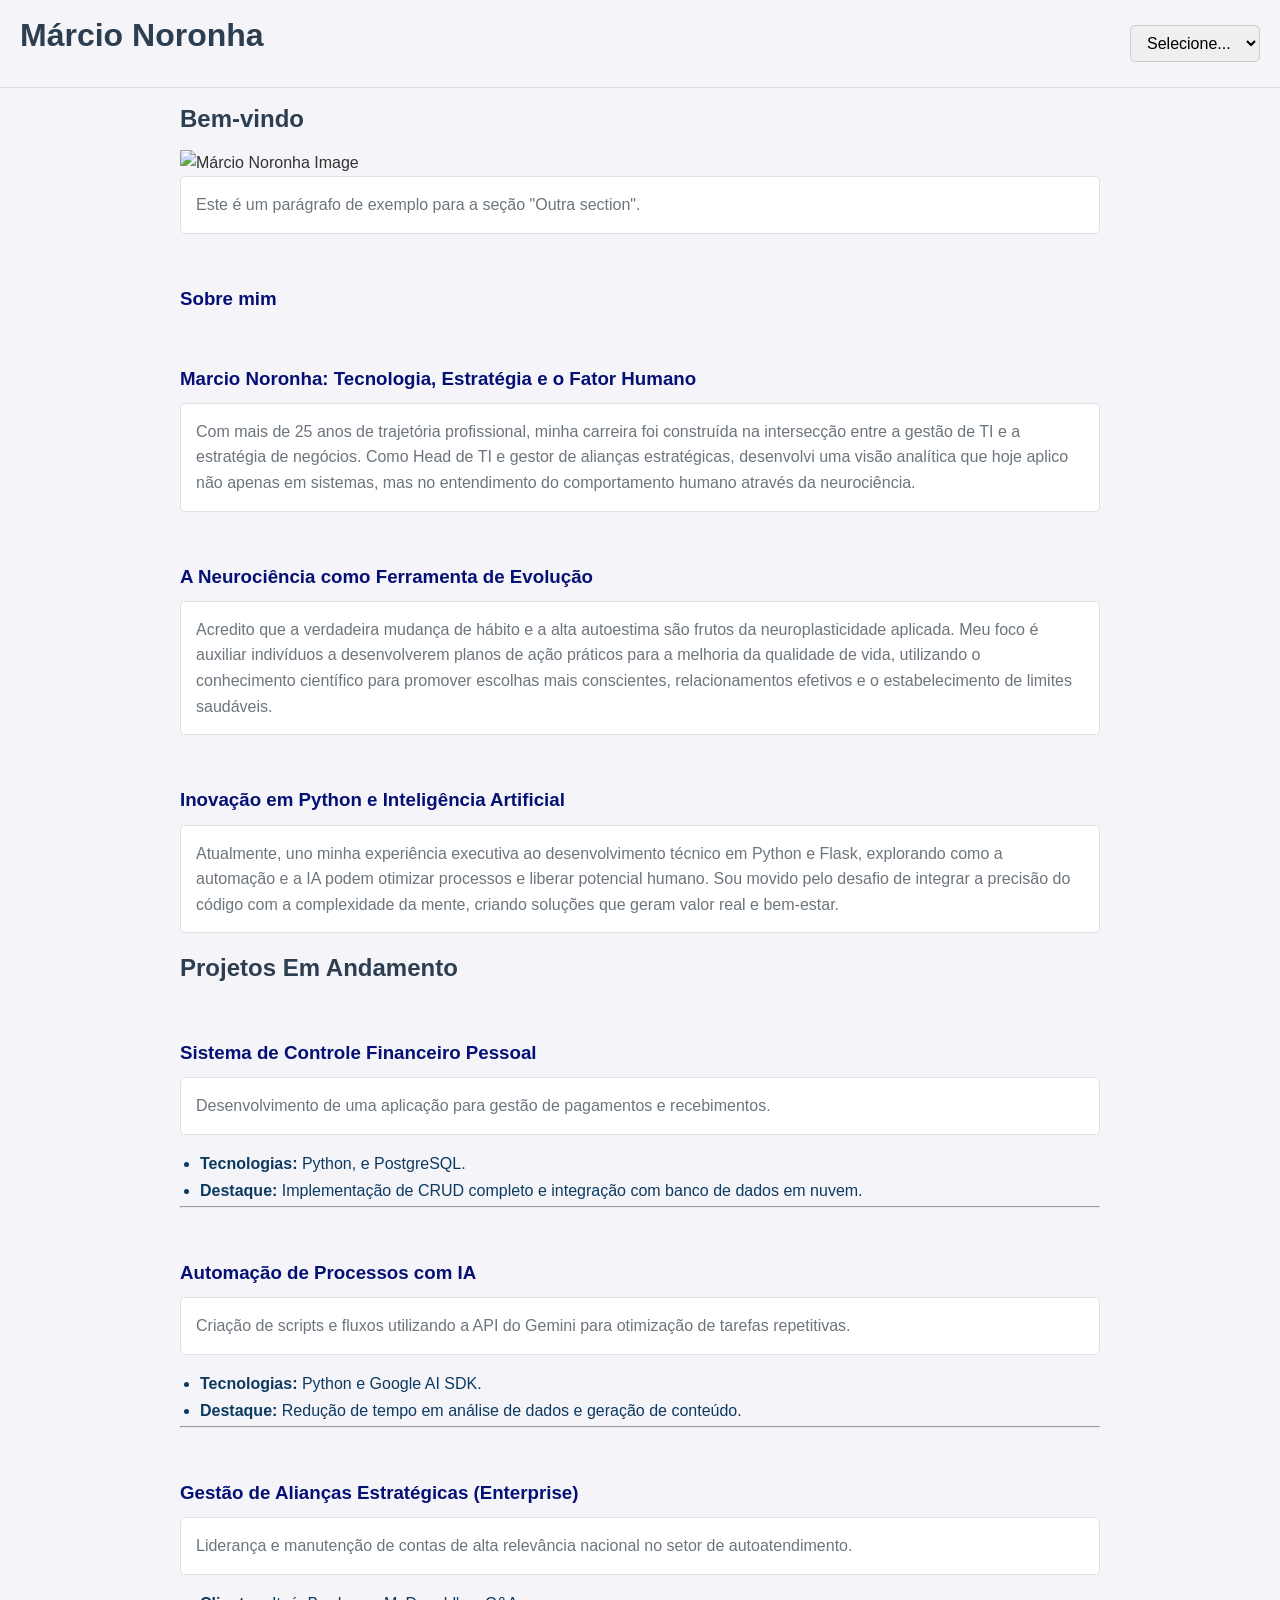
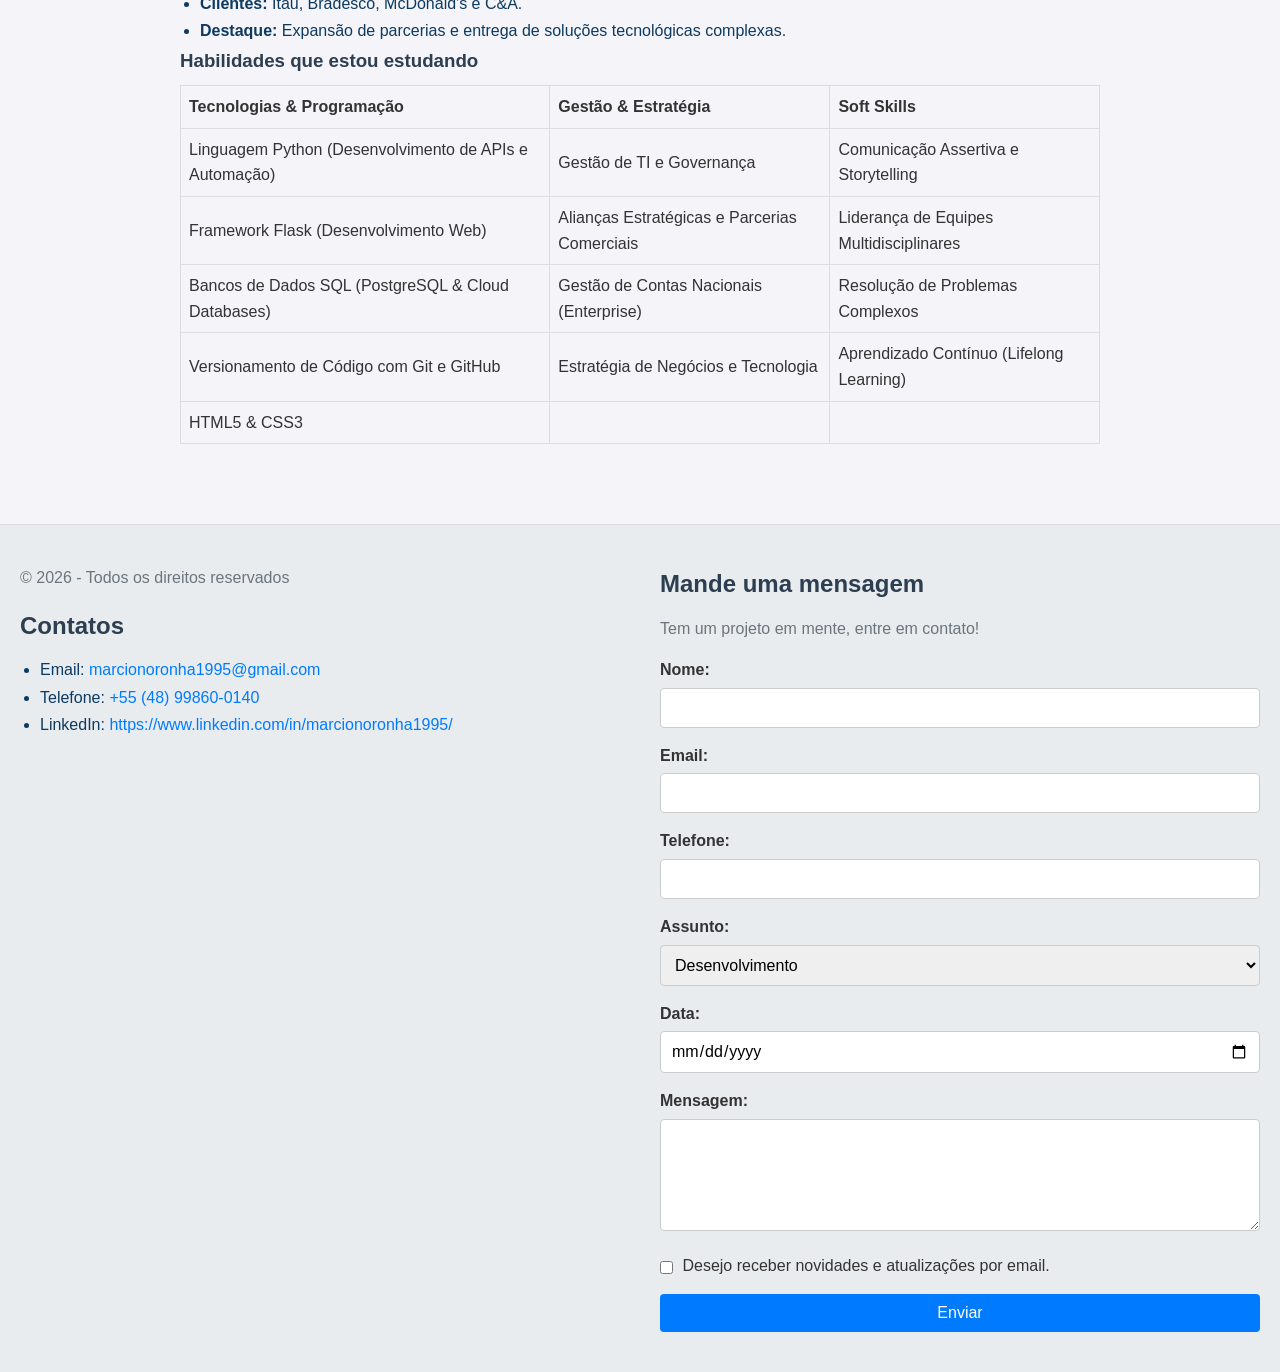
==== commit 5346e73d: "alterando o" ====
--- a/index.html
+++ b/index.html
@@ -26,60 +26,53 @@
     </header>
 
     <main>
-        <!-- Coluna da Esquerda -->
-        <div id="coluna-esquerda" class="column left-column">
-            <h2>Bem-vindo</h2>
-            <img src="https://media.licdn.com/dms/image/v2/D4D03AQHtCNetW_CwDA/profile-displayphoto-scale_200_200/B4DZxcagUIHIAY-/0/1771076980253?e=1773878400&v=beta&t=iMWS9jkhO2aXL5yXaH1ZcBvI-hkt50dtRXmTgYYBams"
-                alt="Márcio Noronha Image">
-            <p>Este é um parágrafo de exemplo para a seção "Outra section".</p>
-        </div>
+        <h2>Bem-vindo</h2>
+        <img src="https://media.licdn.com/dms/image/v2/D4D03AQHtCNetW_CwDA/profile-displayphoto-scale_200_200/B4DZxcagUIHIAY-/0/1771076980253?e=1773878400&v=beta&t=iMWS9jkhO2aXL5yXaH1ZcBvI-hkt50dtRXmTgYYBams"
+            alt="Márcio Noronha Image">
+        <p>Este é um parágrafo de exemplo para a seção "Outra section".</p>
 
-        <!-- Conteúdo Principal (Centro) -->
-        <div id="conteudo-central" class="column main-content">
-            <article id="sobre">
-                <h3>Sobre mim</h3>
-                <h3>Marcio Noronha: Tecnologia, Estratégia e o Fator Humano</h3>
-                <p class="bloco_texto">Com mais de 25 anos de trajetória profissional, minha carreira foi construída na intersecção entre a gestão de TI e a estratégia de negócios. Como Head de TI e gestor de alianças estratégicas, desenvolvi uma visão analítica que hoje aplico não apenas em sistemas, mas no entendimento do comportamento humano através da neurociência.</p>
+        <article id="sobre">
+            <h3>Sobre mim</h3>
+            <h3>Marcio Noronha: Tecnologia, Estratégia e o Fator Humano</h3>
+            <p class="bloco_texto">Com mais de 25 anos de trajetória profissional, minha carreira foi construída na intersecção entre a gestão de TI e a estratégia de negócios. Como Head de TI e gestor de alianças estratégicas, desenvolvi uma visão analítica que hoje aplico não apenas em sistemas, mas no entendimento do comportamento humano através da neurociência.</p>
 
-                <h3>A Neurociência como Ferramenta de Evolução</h3>
-                <p class="bloco_texto">Acredito que a verdadeira mudança de hábito e a alta autoestima são frutos da neuroplasticidade aplicada. Meu foco é auxiliar indivíduos a desenvolverem planos de ação práticos para a melhoria da qualidade de vida, utilizando o conhecimento científico para promover escolhas mais conscientes, relacionamentos efetivos e o estabelecimento de limites saudáveis.</p>
+            <h3>A Neurociência como Ferramenta de Evolução</h3>
+            <p class="bloco_texto">Acredito que a verdadeira mudança de hábito e a alta autoestima são frutos da neuroplasticidade aplicada. Meu foco é auxiliar indivíduos a desenvolverem planos de ação práticos para a melhoria da qualidade de vida, utilizando o conhecimento científico para promover escolhas mais conscientes, relacionamentos efetivos e o estabelecimento de limites saudáveis.</p>
 
-                <h3>Inovação em Python e Inteligência Artificial</h3>
-                <p class="bloco_texto">Atualmente, uno minha experiência executiva ao desenvolvimento técnico em Python e Flask, explorando como a automação e a IA podem otimizar processos e liberar potencial humano. Sou movido pelo desafio de integrar a precisão do código com a complexidade da mente, criando soluções que geram valor real e bem-estar.</p>
+            <h3>Inovação em Python e Inteligência Artificial</h3>
+            <p class="bloco_texto">Atualmente, uno minha experiência executiva ao desenvolvimento técnico em Python e Flask, explorando como a automação e a IA podem otimizar processos e liberar potencial humano. Sou movido pelo desafio de integrar a precisão do código com a complexidade da mente, criando soluções que geram valor real e bem-estar.</p>
+        </article>
+        <section id="projetos">
+            <h2>Projetos Em Andamento</h2>
+            <article>
+                <h3>Sistema de Controle Financeiro Pessoal</h3>
+                <p>Desenvolvimento de uma aplicação para gestão de pagamentos e recebimentos.</p>
+                <ul>
+                    <li><strong>Tecnologias:</strong> Python, e PostgreSQL.</li>
+                    <li><strong>Destaque:</strong> Implementação de CRUD completo e integração com banco de dados em nuvem.</li>
+                </ul>
             </article>
-            <section id="projetos">
-                <h2>Projetos Em Andamento</h2>
-                <article>
-                    <h3>Sistema de Controle Financeiro Pessoal</h3>
-                    <p>Desenvolvimento de uma aplicação para gestão de pagamentos e recebimentos.</p>
-                    <ul>
-                        <li><strong>Tecnologias:</strong> Python, e PostgreSQL.</li>
-                        <li><strong>Destaque:</strong> Implementação de CRUD completo e integração com banco de dados em nuvem.</li>
-                    </ul>
-                </article>
-                <hr>
-                <article>
-                    <h3>Automação de Processos com IA</h3>
-                    <p>Criação de scripts e fluxos utilizando a API do Gemini para otimização de tarefas repetitivas.</p>
-                    <ul>
-                        <li><strong>Tecnologias:</strong> Python e Google AI SDK.</li>
-                        <li><strong>Destaque:</strong> Redução de tempo em análise de dados e geração de conteúdo.</li>
-                    </ul>
-                </article>
-                <hr>
-                <article>
-                    <h3>Gestão de Alianças Estratégicas (Enterprise)</h3>
-                    <p>Liderança e manutenção de contas de alta relevância nacional no setor de autoatendimento.</p>
-                    <ul>
-                        <li><strong>Clientes:</strong> Itaú, Bradesco, McDonald's e C&A.</li>
-                        <li><strong>Destaque:</strong> Expansão de parcerias e entrega de soluções tecnológicas complexas.</li>
-                    </ul>
-                </article>
-            </section>
-        </div>
+            <hr>
+            <article>
+                <h3>Automação de Processos com IA</h3>
+                <p>Criação de scripts e fluxos utilizando a API do Gemini para otimização de tarefas repetitivas.</p>
+                <ul>
+                    <li><strong>Tecnologias:</strong> Python e Google AI SDK.</li>
+                    <li><strong>Destaque:</strong> Redução de tempo em análise de dados e geração de conteúdo.</li>
+                </ul>
+            </article>
+            <hr>
+            <article>
+                <h3>Gestão de Alianças Estratégicas (Enterprise)</h3>
+                <p>Liderança e manutenção de contas de alta relevância nacional no setor de autoatendimento.</p>
+                <ul>
+                    <li><strong>Clientes:</strong> Itaú, Bradesco, McDonald's e C&A.</li>
+                    <li><strong>Destaque:</strong> Expansão de parcerias e entrega de soluções tecnológicas complexas.</li>
+                </ul>
+            </article>
+        </section>
 
-        <!-- Coluna da Direita -->
-        <div id="coluna-direita" class="column right-column">
+        <section id="habilidades">
             <h3>Habilidades que estou estudando</h3>
             <table border="1">
                 <thead>
@@ -117,7 +110,7 @@
                     </tr>
                 </tbody>
             </table>
-        </div>
+        </section>
     </main>
 
 
--- a/style.css
+++ b/style.css
@@ -12,6 +12,7 @@
     margin: 0; /* O espaçamento lateral será controlado pelo padding dos filhos */
     /* Adiciona um espaçamento no topo do corpo da página para não ficar atrás do cabeçalho fixo */
     padding-top: 80px;
+    font-size: 100%; /* Fallback: garante tamanho padrão caso o navegador não suporte clamp */
     font-size: clamp(14px, 1.5vw, 16px); /* Fonte responsiva: mínimo 14px, máximo 16px */
 }
 
@@ -31,9 +32,17 @@
 }
 
 main {
-    display: flex;
-    gap: 20px;
-    padding: 20px 5px; /* Define espaçamento vertical de 20px e lateral de 5px */
+    /* Centraliza o conteúdo principal e limita sua largura para melhor legibilidade */
+    max-width: 960px;
+    margin: 0 auto;
+    padding: 20px; /* Define espaçamento interno */
+}
+
+/* Garante que imagens sejam responsivas e não estouram o container em nenhum navegador */
+img {
+    max-width: 100%;
+    height: auto;
+    display: block;
 }
 
 h1,
@@ -41,18 +50,6 @@
 h3 {
     color: #2c3e50;
     margin-bottom: 0.5em;
-}
-
-/* Definição das colunas do layout */
-.main-content {
-    flex: 2; /* Coluna central mais larga */
-    min-width: 0; /* Evita que o conteúdo vaze */
-}
-
-.left-column,
-.right-column {
-    flex: 1; /* Colunas laterais com metade da largura da central */
-    min-width: 0;
 }
 
 p { /* Estilos gerais para todos os parágrafos */
@@ -88,6 +85,12 @@
 
 a:hover {
     text-decoration: underline;
+}
+
+/* Herança de fonte para elementos de formulário (corrige inconsistências entre navegadores) */
+input, button, select, textarea {
+    font-family: inherit;
+    font-size: inherit;
 }
 
 nav label {
@@ -121,11 +124,75 @@
     color: #051074;
 }
 
-/* Media Query para responsividade do layout principal em tablets e dispositivos menores */
-@media (max-width: 1024px) {
-    main {
-        flex-direction: column;
-    }
+/* Estilização consistente de tabelas via CSS, ignorando diferenças de renderização padrão */
+table {
+    width: 100%;
+    border-collapse: collapse;
+    margin-bottom: 20px;
+}
+
+th, td {
+    border: 1px solid #ddd;
+    padding: 8px;
+    text-align: left;
+}
+
+footer {
+    display: flex;
+    flex-wrap: wrap; /* Permite que os itens quebrem para a linha de baixo em telas menores */
+    justify-content: space-around;
+    gap: 40px; /* Espaçamento entre as seções do rodapé */
+    padding: 40px 20px; /* Adiciona um bom espaçamento interno (margem) */
+    background-color: #e9ecef;
+    border-top: 1px solid #ddd;
+    margin-top: 40px; /* Adiciona uma margem superior para separar do conteúdo principal */
+}
+
+#informacoes-contato,
+#formulario-contato {
+    flex: 1 1 400px; /* Itens flexíveis com uma base de 400px */
+    min-width: 300px; /* Largura mínima para evitar que fiquem muito espremidos */
+}
+
+/* Estilos para o formulário de contato para melhor espaçamento e aparência */
+#formulario-contato form div {
+    margin-bottom: 15px;
+}
+
+/* Aplica o estilo apenas aos labels dentro das divs, para não afetar o label do checkbox */
+#formulario-contato form div > label {
+    display: block;
+    margin-bottom: 5px;
+    font-weight: 600;
+}
+
+#formulario-contato input[type="text"],
+#formulario-contato input[type="email"],
+#formulario-contato input[type="tel"],
+#formulario-contato input[type="date"],
+#formulario-contato select,
+#formulario-contato textarea {
+    width: 100%;
+    padding: 10px;
+    border: 1px solid #ccc;
+    border-radius: 4px;
+}
+
+/* Alinhamento para o checkbox e seu label */
+#formulario-contato form > input[type="checkbox"] {
+    vertical-align: middle;
+    margin-right: 5px;
+}
+
+#formulario-contato button {
+    width: 100%;
+    padding: 10px 15px;
+    background-color: #007bff;
+    color: white;
+    border: none;
+    border-radius: 4px;
+    cursor: pointer;
+    margin-top: 15px; /* Espaço acima do botão */
 }
 
 /* Media Query para responsividade dos cards em telas de celular */
